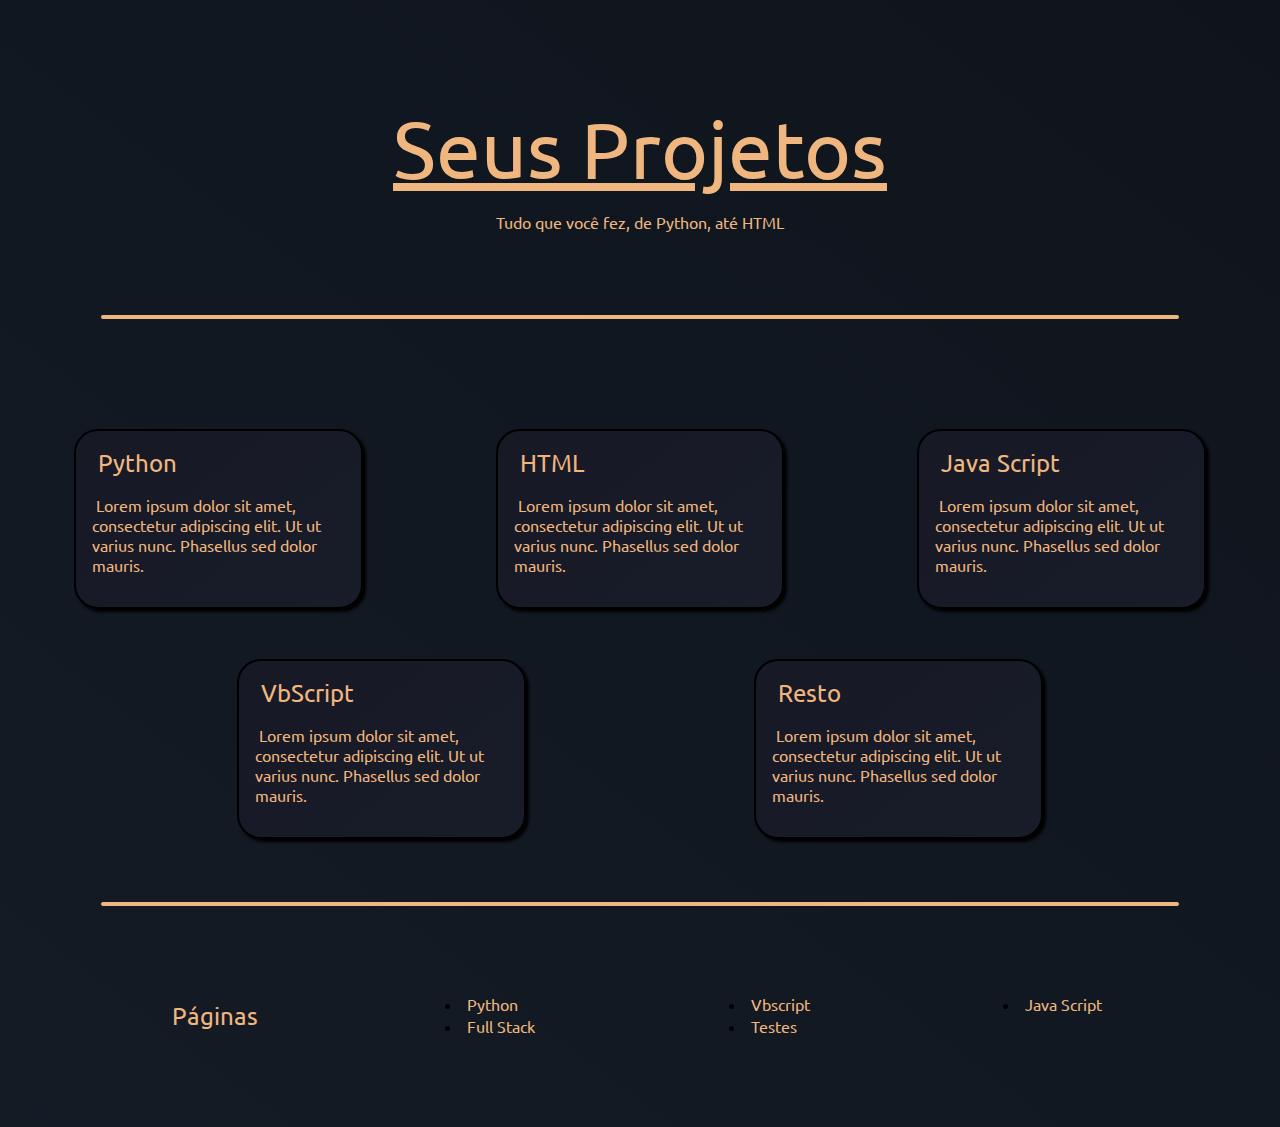
==== index.html @ 268765d9 "Add files via upload" ====
<!DOCTYPE html>
<html lang="por-BR">
<head>
    <meta charset="UTF-8">
    <meta name="viewport" content="width=device-width, initial-scale=1.0">
    <link rel="icon" type="image/png" href="images/logo.png">
    <link rel="stylesheet" href="css/index.css">
    <link rel="preconnect" href="https://fonts.googleapis.com">
    <link rel="preconnect" href="https://fonts.gstatic.com" crossorigin>
    <link href="https://fonts.googleapis.com/css2?family=Ubuntu&display=swap" rel="stylesheet">
    <title>Projetos</title>
</head>
<body>
    <div class="container">

        <header>
            <p class="Overall-Title">Seus Projetos</p>
            <p class="Subtitle">Tudo que você fez, de Python, até HTML</p>
        </header>

        <hr class="Horizontal-Line">

        <div class="night">
            <div class="shooting_star"></div>
            <div class="shooting_star"></div>
            <div class="shooting_star"></div>
            <div class="shooting_star"></div>
            <div class="shooting_star"></div>
            <div class="shooting_star"></div>
            <div class="shooting_star"></div>
            <div class="shooting_star"></div>
            <div class="shooting_star"></div>
            <div class="shooting_star"></div>
            <div class="shooting_star"></div>
            <div class="shooting_star"></div>
            <div class="shooting_star"></div>
            <div class="shooting_star"></div>
            <div class="shooting_star"></div>
            <div class="shooting_star"></div>
            <div class="shooting_star"></div>
            <div class="shooting_star"></div>
            <div class="shooting_star"></div>
            <div class="shooting_star"></div>
        </div>

        

        <div class="Content-One">
            <section class="tipes">
                <a href="python.html" class="AT" target="blank">
                    <button class="topic">Python</button>
                </a>
                <div class="cHolder">
                    <p class="PC">&nbsp;Lorem ipsum dolor sit amet, consectetur adipiscing elit. Ut ut varius nunc. Phasellus sed dolor mauris.</p>

                </div>
            </section>
        
            <section class="tipes">
                <a href="html.html" class="AT" target="blank">
                    <button class="topic">HTML</button>
                </a>
                <div class="cHolder">
                    <p class="PC">&nbsp;Lorem ipsum dolor sit amet, consectetur adipiscing elit. Ut ut varius nunc. Phasellus sed dolor mauris.</p>

                </div>
            </section>
        
            <section class="tipes">
                <a href="javaScript.html" class="AT" target="blank">
                    <button class="topic">Java Script</button>
                </a>
                <div class="cHolder">
                    <p class="PC">&nbsp;Lorem ipsum dolor sit amet, consectetur adipiscing elit. Ut ut varius nunc. Phasellus sed dolor mauris.</p>

                </div>
            </section>
        </div>

        <div class="Content-Two">
            <section class="tipes">
                <a href="teste.html" class="AT" target="blank">
                    <button class="topic">VbScript</button>
                </a>
                <div class="cHolder">
                    <p class="PC">&nbsp;Lorem ipsum dolor sit amet, consectetur adipiscing elit. Ut ut varius nunc. Phasellus sed dolor mauris.</p>

                </div>
            </section>
        
            <section class="tipes">
                <a href="teste.html" class="AT" target="blank">
                    <button class="topic">Resto</button>
                </a>
                <div class="cHolder">
                    <p class="PC">&nbsp;Lorem ipsum dolor sit amet, consectetur adipiscing elit. Ut ut varius nunc. Phasellus sed dolor mauris.</p>

                </div>
            </section>
        </div>

        <hr class="Horizontal-Line-Two">

    <footer>
        <div class="footerDiv">
            <p class="pages">Páginas</p>

            <ul>
                <li>
                    <a href="python.html" class="footer" id="py" target="blank">
                        <button class="footerButton">Python</button>
                    </a>
                </li>
                <li>
                    <a href="html.html" class="footer" id="htt" target="blank">
                        <button class="footerButton">Full Stack</button>
                    </a>
                </li>
            </ul>
            <ul>
                <li>
                    <a href="vbs.html" class="footer" id="vb" target="blank">
                        <button class="footerButton">Vbscript</button>
                    </a>
                </li>
                <li>
                    <a href="teste.html" class="footer" id="te" target="blank">
                        <button class="footerButton">Testes</button>
                    </a>
                </li>
            </ul>
            <ul>
                <li>
                    <a href="teste.html" class="footer" id="te" target="blank">
                        <button class="footerButton">Java Script</button>
                    </a>
                </li>
            </ul>
        </div>
    </footer>
    </div>
</body>
</html>
---- css/index.css ----
body {
  background: linear-gradient(37deg, #1b2735, #090a0f);
  background-size: 400% 400%;
  animation: gradient 15s ease infinite;
  display: flex;
  align-items: center;
  scroll-behavior: smooth;
}

.night {
  display: flex;
  transform: rotateZ(40deg);
  opacity: .4;
  z-index: -1;
}

.shooting_star {
  position: absolute;
  left: 50%;
  top: 50%;
  height: 2px;
  background: linear-gradient(-45deg, #5f91ff, rgba(0, 0, 255, 0));
  border-radius: 999px;
  filter: drop-shadow(0 0 6px #699bff);
  -webkit-animation: tail 3000ms ease-in-out infinite, shooting 3000ms ease-in-out infinite;
          animation: tail 3000ms ease-in-out infinite, shooting 3000ms ease-in-out infinite;
}
.shooting_star::before {
  content: "";
  position: absolute;
  top: calc(50% - 1px);
  right: 0;
  height: 2px;
  background: linear-gradient(-45deg, rgba(0, 0, 255, 0), #5f91ff, rgba(0, 0, 255, 0));
  transform: translateX(50%) rotateZ(45deg);
  -webkit-animation: shining 3000ms ease-in-out infinite;
          animation: shining 3000ms ease-in-out infinite;
}
.shooting_star::after {
  content: "";
  position: absolute;
  top: calc(50% - 1px);
  right: 0;
  height: 2px;
  background: linear-gradient(-45deg, rgba(0, 0, 255, 0), #5f91ff, rgba(0, 0, 255, 0));
  transform: translateX(50%) rotateZ(45deg);
  -webkit-animation: shining 3000ms ease-in-out infinite;
          animation: shining 3000ms ease-in-out infinite;
  transform: translateX(50%) rotateZ(-45deg);
}
.shooting_star:nth-child(1) {
  top: calc(50% - 52px);
  left: calc(50% - 172px);
  -webkit-animation-delay: 3007ms;
          animation-delay: 3007ms;
}
.shooting_star:nth-child(1)::before, .shooting_star:nth-child(1)::after {
  -webkit-animation-delay: 3007ms;
          animation-delay: 3007ms;
}
.shooting_star:nth-child(2) {
  top: calc(50% - -115px);
  left: calc(50% - 108px);
  -webkit-animation-delay: 8607ms;
          animation-delay: 8607ms;
}
.shooting_star:nth-child(2)::before, .shooting_star:nth-child(2)::after {
  -webkit-animation-delay: 8607ms;
          animation-delay: 8607ms;
}
.shooting_star:nth-child(3) {
  top: calc(50% - 126px);
  left: calc(50% - 79px);
  -webkit-animation-delay: 9381ms;
          animation-delay: 9381ms;
}
.shooting_star:nth-child(3)::before, .shooting_star:nth-child(3)::after {
  -webkit-animation-delay: 9381ms;
          animation-delay: 9381ms;
}
.shooting_star:nth-child(4) {
  top: calc(50% - 174px);
  left: calc(50% - 201px);
  -webkit-animation-delay: 736ms;
          animation-delay: 736ms;
}
.shooting_star:nth-child(4)::before, .shooting_star:nth-child(4)::after {
  -webkit-animation-delay: 736ms;
          animation-delay: 736ms;
}
.shooting_star:nth-child(5) {
  top: calc(50% - -85px);
  left: calc(50% - 98px);
  -webkit-animation-delay: 9724ms;
          animation-delay: 9724ms;
}
.shooting_star:nth-child(5)::before, .shooting_star:nth-child(5)::after {
  -webkit-animation-delay: 9724ms;
          animation-delay: 9724ms;
}
.shooting_star:nth-child(6) {
  top: calc(50% - 7px);
  left: calc(50% - 247px);
  -webkit-animation-delay: 8599ms;
          animation-delay: 8599ms;
}
.shooting_star:nth-child(6)::before, .shooting_star:nth-child(6)::after {
  -webkit-animation-delay: 8599ms;
          animation-delay: 8599ms;
}
.shooting_star:nth-child(7) {
  top: calc(50% - -152px);
  left: calc(50% - 262px);
  -webkit-animation-delay: 1158ms;
          animation-delay: 1158ms;
}
.shooting_star:nth-child(7)::before, .shooting_star:nth-child(7)::after {
  -webkit-animation-delay: 1158ms;
          animation-delay: 1158ms;
}
.shooting_star:nth-child(8) {
  top: calc(50% - 67px);
  left: calc(50% - 228px);
  -webkit-animation-delay: 938ms;
          animation-delay: 938ms;
}
.shooting_star:nth-child(8)::before, .shooting_star:nth-child(8)::after {
  -webkit-animation-delay: 938ms;
          animation-delay: 938ms;
}
.shooting_star:nth-child(9) {
  top: calc(50% - -53px);
  left: calc(50% - 180px);
  -webkit-animation-delay: 6282ms;
          animation-delay: 6282ms;
}
.shooting_star:nth-child(9)::before, .shooting_star:nth-child(9)::after {
  -webkit-animation-delay: 6282ms;
          animation-delay: 6282ms;
}
.shooting_star:nth-child(10) {
  top: calc(50% - -24px);
  left: calc(50% - 36px);
  -webkit-animation-delay: 377ms;
          animation-delay: 377ms;
}
.shooting_star:nth-child(10)::before, .shooting_star:nth-child(10)::after {
  -webkit-animation-delay: 377ms;
          animation-delay: 377ms;
}
.shooting_star:nth-child(11) {
  top: calc(50% - 21px);
  left: calc(50% - 101px);
  -webkit-animation-delay: 4394ms;
          animation-delay: 4394ms;
}
.shooting_star:nth-child(11)::before, .shooting_star:nth-child(11)::after {
  -webkit-animation-delay: 4394ms;
          animation-delay: 4394ms;
}
.shooting_star:nth-child(12) {
  top: calc(50% - 120px);
  left: calc(50% - 119px);
  -webkit-animation-delay: 2803ms;
          animation-delay: 2803ms;
}
.shooting_star:nth-child(12)::before, .shooting_star:nth-child(12)::after {
  -webkit-animation-delay: 2803ms;
          animation-delay: 2803ms;
}
.shooting_star:nth-child(13) {
  top: calc(50% - -171px);
  left: calc(50% - 93px);
  -webkit-animation-delay: 8169ms;
          animation-delay: 8169ms;
}
.shooting_star:nth-child(13)::before, .shooting_star:nth-child(13)::after {
  -webkit-animation-delay: 8169ms;
          animation-delay: 8169ms;
}
.shooting_star:nth-child(14) {
  top: calc(50% - 142px);
  left: calc(50% - 7px);
  -webkit-animation-delay: 9945ms;
          animation-delay: 9945ms;
}
.shooting_star:nth-child(14)::before, .shooting_star:nth-child(14)::after {
  -webkit-animation-delay: 9945ms;
          animation-delay: 9945ms;
}
.shooting_star:nth-child(15) {
  top: calc(50% - -99px);
  left: calc(50% - 231px);
  -webkit-animation-delay: 8899ms;
          animation-delay: 8899ms;
}
.shooting_star:nth-child(15)::before, .shooting_star:nth-child(15)::after {
  -webkit-animation-delay: 8899ms;
          animation-delay: 8899ms;
}
.shooting_star:nth-child(16) {
  top: calc(50% - -179px);
  left: calc(50% - 84px);
  -webkit-animation-delay: 3430ms;
          animation-delay: 3430ms;
}
.shooting_star:nth-child(16)::before, .shooting_star:nth-child(16)::after {
  -webkit-animation-delay: 3430ms;
          animation-delay: 3430ms;
}
.shooting_star:nth-child(17) {
  top: calc(50% - -11px);
  left: calc(50% - 258px);
  -webkit-animation-delay: 164ms;
          animation-delay: 164ms;
}
.shooting_star:nth-child(17)::before, .shooting_star:nth-child(17)::after {
  -webkit-animation-delay: 164ms;
          animation-delay: 164ms;
}
.shooting_star:nth-child(18) {
  top: calc(50% - 95px);
  left: calc(50% - 180px);
  -webkit-animation-delay: 7026ms;
          animation-delay: 7026ms;
}
.shooting_star:nth-child(18)::before, .shooting_star:nth-child(18)::after {
  -webkit-animation-delay: 7026ms;
          animation-delay: 7026ms;
}
.shooting_star:nth-child(19) {
  top: calc(50% - 12px);
  left: calc(50% - 56px);
  -webkit-animation-delay: 6170ms;
          animation-delay: 6170ms;
}
.shooting_star:nth-child(19)::before, .shooting_star:nth-child(19)::after {
  -webkit-animation-delay: 6170ms;
          animation-delay: 6170ms;
}
.shooting_star:nth-child(20) {
  top: calc(50% - 60px);
  left: calc(50% - 147px);
  -webkit-animation-delay: 2896ms;
          animation-delay: 2896ms;
}
.shooting_star:nth-child(20)::before, .shooting_star:nth-child(20)::after {
  -webkit-animation-delay: 2896ms;
          animation-delay: 2896ms;
}

@-webkit-keyframes tail {
  0% {
    width: 0;
  }
  30% {
    width: 200px;
  }
  100% {
    width: 0;
  }
}

@keyframes tail {
  0% {
    width: 0;
  }
  30% {
    width: 100px;
  }
  100% {
    width: 0;
  }
}
@-webkit-keyframes shining {
  0% {
    width: 0;
  }
  50% {
    width: 30px;
  }
  100% {
    width: 0;
  }
}
@keyframes shining {
  0% {
    width: 0;
  }
  50% {
    width: 30px;
  }
  100% {
    width: 0;
  }
}
@-webkit-keyframes shooting {
  0% {
    transform: translateX(0);
  }
  100% {
    transform: translateX(300px);
  }
}
@keyframes shooting {
  0% {
    transform: translateX(0);
  }
  100% {
    transform: translateX(300px);
  }
}
@-webkit-keyframes sky {
  0% {
    transform: rotate(45deg);
  }
  100% {
    transform: rotate(405deg);
  }
}
@keyframes sky {
  0% {
    transform: rotate(45deg);
  }
  100% {
    transform: rotate(405deg);
  }
}
  
  
div.container{
    display: grid;
    grid-template-columns: auto;
    grid-template-rows: auto auto auto auto auto auto auto;
    grid-template-areas: 
                         "Title"
                         "Horizontal-Line"
                         "Stars"
                         "Content-One"
                         "Content-Two"
                         "Horizontal-Line-Two"
                         "Footer";
}

p{
    color: #F0B67F;
    font-family: 'Ubuntu', sans-serif;
}

.night{
  grid-area: Stars;
}

hr{
    display: flex;
    justify-content: center;

    width: 85%;
    
    border: 2px solid #F0B67F;
    border-radius: 5px;
}

button{
    color: #F0B67F;
    font-family: 'Ubuntu', sans-serif;

    background-color: inherit;

    border: 0px;
}

header{
    grid-area: Title;
    margin-top: 1%;
}

p.Overall-Title{
    font-size: 5rem;
    text-align: center;

    text-decoration: underline;
}

p.Subtitle{
    text-align: center;

    margin-top: -4rem;
    margin-bottom: 6%;
}

hr.Horizantal-Line{
    grid-area: Horizontal-Line;
}

div.Content-One{
    grid-area: Content-One;

    display: flex;
    justify-content: space-around;

    margin-top: 4%;
    flex-wrap: wrap;
}

div.Content-Two{
    grid-area: Content-Two;

    display: flex;
    justify-content: space-evenly;
    flex-wrap: wrap;
}

.cHolder img{
    margin: 0 auto;
}

#python{
    height: 4rem;
}

section.tipes{
    transition: 0.7s;

    border: 2px solid black;
    border-radius: 1.5rem;

    padding: 1rem;
    margin-top: 4%;

    width: 20%;

    box-shadow: 3px 3px 3px black;
    flex-wrap: wrap;

    background: linear-gradient(-37deg, #1b2735, #171925);
    background-size: 400% 400%;
    animation: gradient 15s ease infinite;

}

@keyframes gradient {
  0% {
    background-position: 0% 50%;
  }
  50% {
    background-position: 100% 50%;
  }
  100% {
    background-position: 0% 50%;
  }
}

section.tipes:hover{
    transition: 0.7s;

    box-shadow: 6px 6px 7px black;

}

hr.Horizontal-Line-Two{
    margin-top: 5%;
    grid-area: Horizontal-Line-Two;
}

.topic{
    transition: 0.7s;

    font-size: 1.5rem;
}

.topic:hover{
    transition: 0.7s;
    transform: scale(1.02, 1.02);
    transform: translateX(0.5rem);
}

footer{
    grid-area: Footer;

    margin-top: 5%;
    margin-bottom: 5%;

    height: 10%;
}

div.footerDiv{
    display: flex;
    justify-content: space-evenly;

    background-color: inherit;

    border-radius: 8px;
}

p.pages{
    font-size: 1.5rem;
}

button.footerButton{
    transition: 0.7s;

    background-color: inherit;
    border-width: 0px;

    font-size: 1rem;
}

button.footerButton:hover{
    transition: 0.7s;
    transform: scale(1.02, 1.02);
    transform: translateX(0.5rem);
}

@media screen and (min-width: 500px) and (max-width: 900px) {
    section.tipes{
        width: auto;
    }

    .night{
      width: 85%;
    }
}

@media screen and (min-width: 0px) and (max-width:499px) {
    .Content-One{
        flex-direction: column;
    }
    .Content-Two{
        flex-direction: column;
    }
    section.tipes{
        width: auto;
    }
    p.pages{
        font-size: 1rem ;
    }
    button.footerButton{
        font-size: 0.8rem;
    }

    .night{
      width: 25%;
    }
}
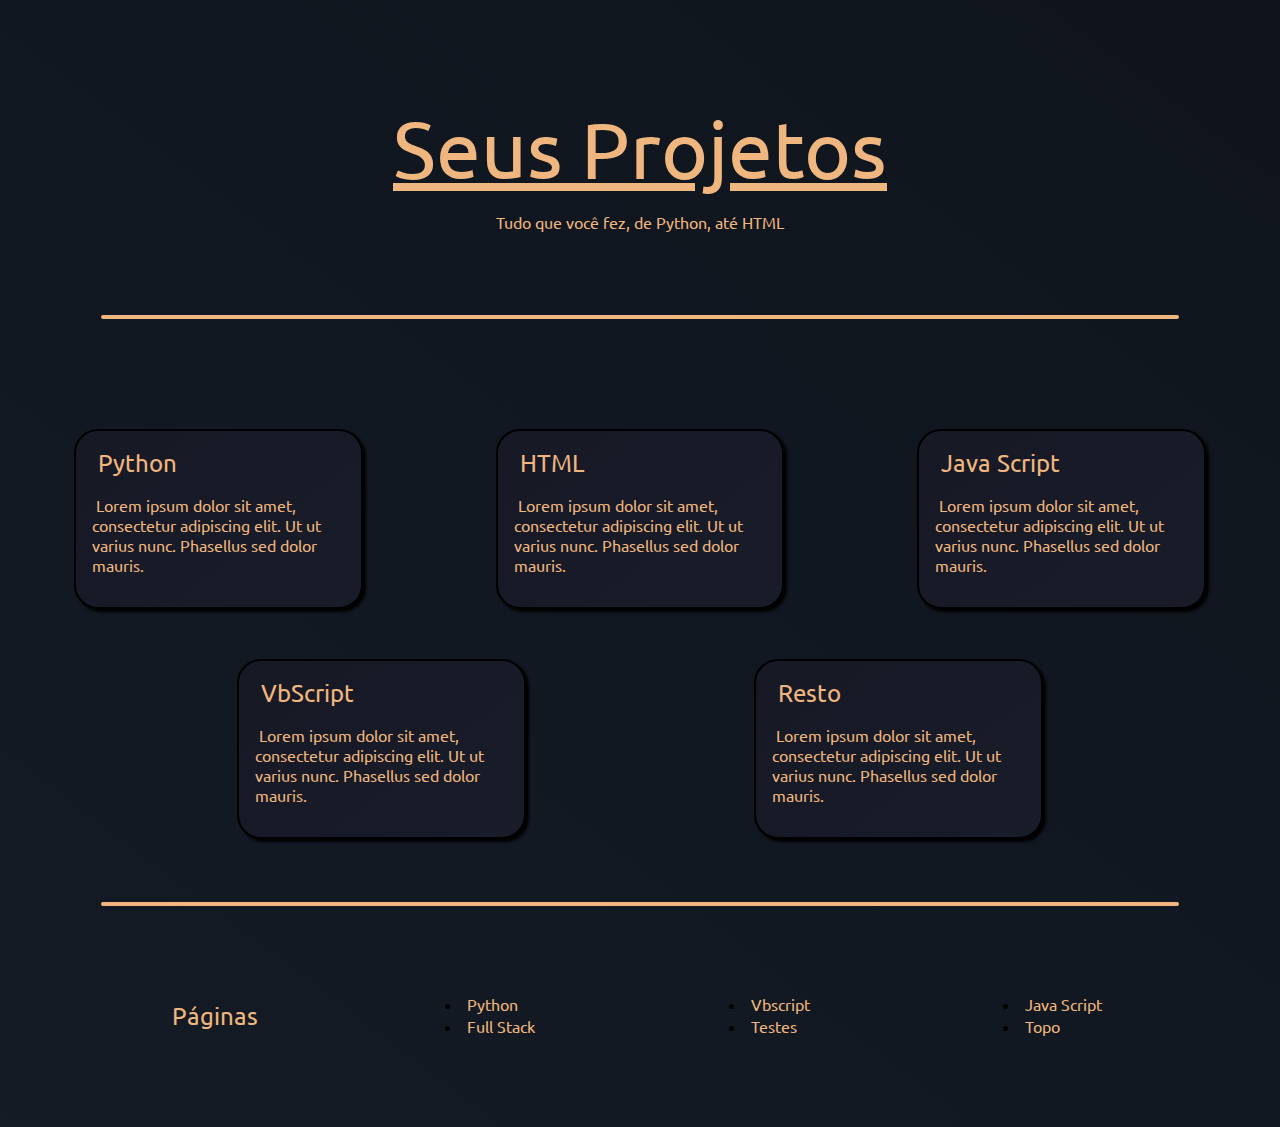
==== commit cfebb5f8: "Update index.html" ====
--- a/index.html
+++ b/index.html
@@ -131,8 +131,13 @@
             </ul>
             <ul>
                 <li>
-                    <a href="teste.html" class="footer" id="te" target="blank">
+                    <a href="javascript.html" class="footer" id="js" target="blank">
                         <button class="footerButton">Java Script</button>
+                    </a>
+                </li>
+                <li>
+                    <a href="#" class="footer" id="top" target="blank">
+                        <button class="footerButton">Topo</button>
                     </a>
                 </li>
             </ul>
@@ -140,4 +145,4 @@
     </footer>
     </div>
 </body>
-</html> +</html> 
--- a/css/index.css
+++ b/css/index.css
@@ -10,7 +10,7 @@
 .night {
   display: flex;
   transform: rotateZ(40deg);
-  opacity: .4;
+  opacity: .9;
   z-index: -1;
 }
 
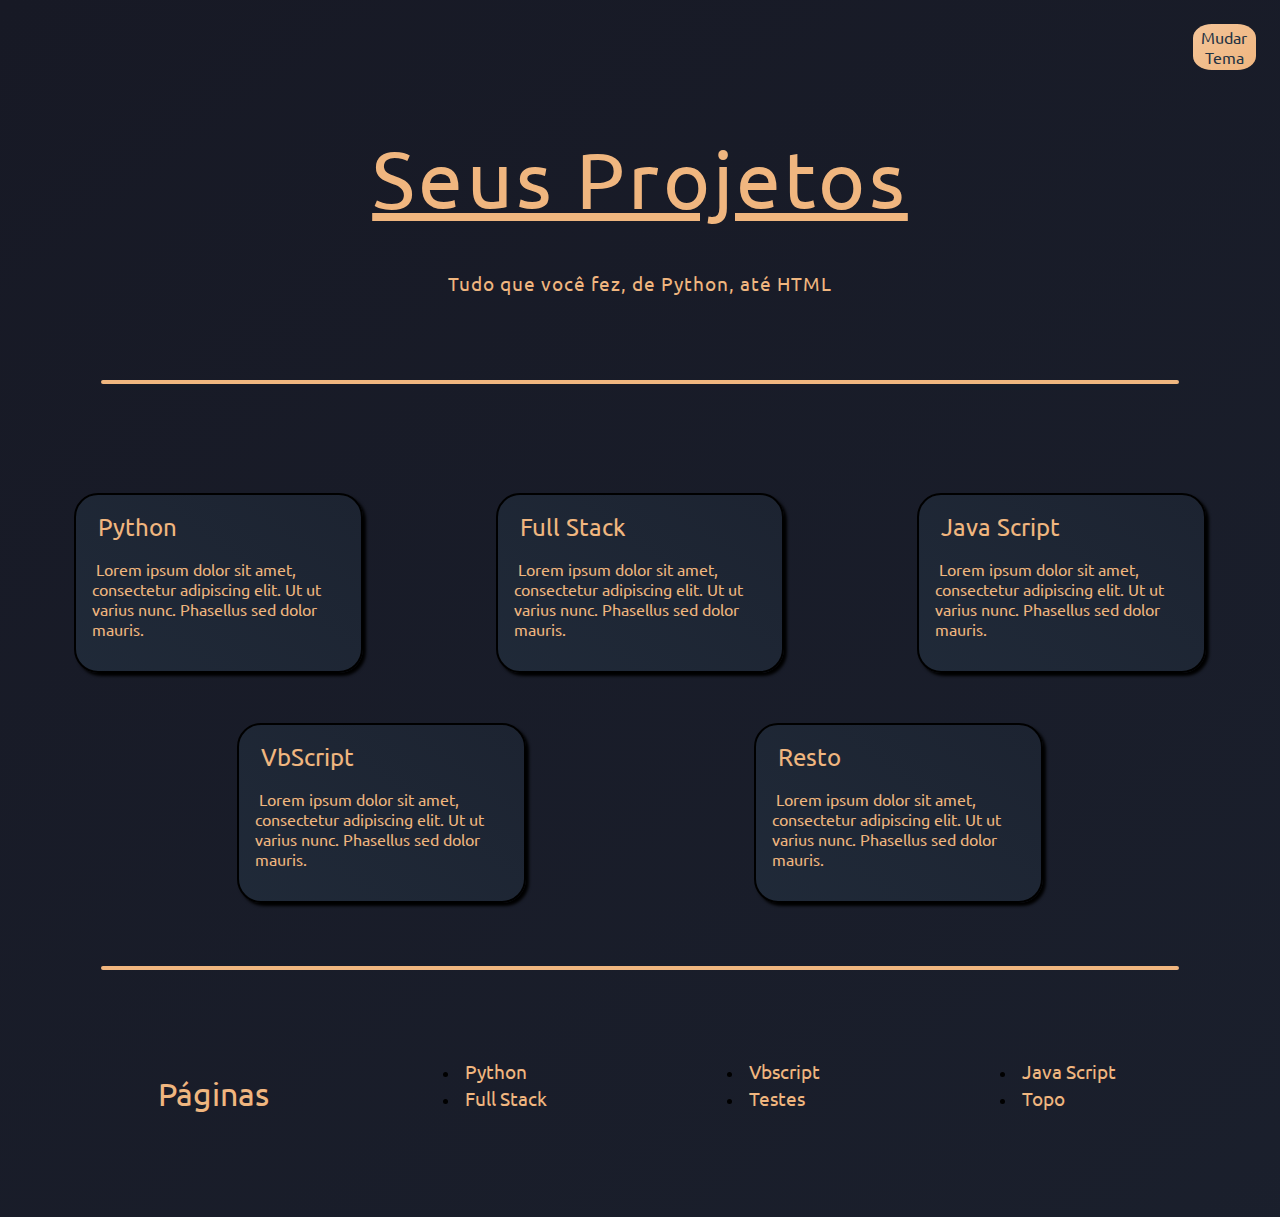
==== commit 2e4339ec: "Change theme" ====
--- a/index.html
+++ b/index.html
@@ -5,13 +5,19 @@
     <meta name="viewport" content="width=device-width, initial-scale=1.0">
     <link rel="icon" type="image/png" href="images/logo.png">
     <link rel="stylesheet" href="css/index.css">
+    <link rel="stylesheet" href=""data-href="css/temes.css" id="cores">
     <link rel="preconnect" href="https://fonts.googleapis.com">
     <link rel="preconnect" href="https://fonts.gstatic.com" crossorigin>
+    <script src="js/theme.js" async></script>
     <link href="https://fonts.googleapis.com/css2?family=Ubuntu&display=swap" rel="stylesheet">
     <title>Projetos</title>
 </head>
-<body>
+<body data-theme="dark">
     <div class="container">
+
+        <section class="theme">
+            <button id="theme-toggler">Mudar Tema</button>
+        </section>
 
         <header>
             <p class="Overall-Title">Seus Projetos</p>
@@ -45,8 +51,8 @@
 
         
 
-        <div class="Content-One">
-            <section class="tipes">
+        <div class="Content-One" id="one">
+            <section class="tipes" name="all">
                 <a href="python.html" class="AT" target="blank">
                     <button class="topic">Python</button>
                 </a>
@@ -56,9 +62,9 @@
                 </div>
             </section>
         
-            <section class="tipes">
+            <section class="tipes" name="all">
                 <a href="html.html" class="AT" target="blank">
-                    <button class="topic">HTML</button>
+                    <button class="topic">Full Stack</button>
                 </a>
                 <div class="cHolder">
                     <p class="PC">&nbsp;Lorem ipsum dolor sit amet, consectetur adipiscing elit. Ut ut varius nunc. Phasellus sed dolor mauris.</p>
@@ -66,7 +72,7 @@
                 </div>
             </section>
         
-            <section class="tipes">
+            <section class="tipes" name="all">
                 <a href="javaScript.html" class="AT" target="blank">
                     <button class="topic">Java Script</button>
                 </a>
@@ -77,8 +83,8 @@
             </section>
         </div>
 
-        <div class="Content-Two">
-            <section class="tipes">
+        <div class="Content-Two" id="two">
+            <section class="tipes" name="all">
                 <a href="teste.html" class="AT" target="blank">
                     <button class="topic">VbScript</button>
                 </a>
@@ -88,7 +94,7 @@
                 </div>
             </section>
         
-            <section class="tipes">
+            <section class="tipes" id="last" name="all">
                 <a href="teste.html" class="AT" target="blank">
                     <button class="topic">Resto</button>
                 </a>
@@ -136,7 +142,7 @@
                     </a>
                 </li>
                 <li>
-                    <a href="#" class="footer" id="top" target="blank">
+                    <a href="#" class="footer" id="top">
                         <button class="footerButton">Topo</button>
                     </a>
                 </li>
--- a/css/index.css
+++ b/css/index.css
@@ -1,13 +1,51 @@
+*{
+    scroll-behavior: smooth;
+    transition: 0.2s;
+}
+
+html [data-theme='dark'] {
+    --background: #243242, #171925;
+    --star: #5f91ff, rgba(0, 0, 255, 0);
+    --button: #F0B67F, #f3c499;
+    --button-color: #243242;
+    --color: #F0B67F;
+}
+
+html [data-theme='light'] {
+    --background: #ae2012, #bb3e03;
+    --star: #5f91ff, rgba(0, 0, 255, 0);
+    --button: #F0B67F, #c79a6f;
+    --button-color: #fff;
+    --color: #94d2bd;
+}
+
 body {
-  background: linear-gradient(37deg, #1b2735, #090a0f);
+  background: linear-gradient(-37deg, var(--background));
   background-size: 400% 400%;
-  animation: gradient 15s ease infinite;
+  animation: gradient 10s ease infinite;
   display: flex;
   align-items: center;
-  scroll-behavior: smooth;
-}
+}
+
+div.container{
+    display: grid;
+    grid-template-columns: auto;
+    grid-template-rows: auto auto auto auto auto auto auto auto;
+    grid-template-areas: 
+                         "Theme"
+                         "Title"
+                         "Horizontal-Line"
+                         "Stars"
+                         "Content-One"
+                         "Content-Two"
+                         "Horizontal-Line-Two"
+                         "Footer";
+}
+
+
 
 .night {
+  grid-area: Stars;
   display: flex;
   transform: rotateZ(40deg);
   opacity: .9;
@@ -19,7 +57,7 @@
   left: 50%;
   top: 50%;
   height: 2px;
-  background: linear-gradient(-45deg, #5f91ff, rgba(0, 0, 255, 0));
+  background: linear-gradient(-45deg, var(--star));
   border-radius: 999px;
   filter: drop-shadow(0 0 6px #699bff);
   -webkit-animation: tail 3000ms ease-in-out infinite, shooting 3000ms ease-in-out infinite;
@@ -46,7 +84,7 @@
   transform: translateX(50%) rotateZ(45deg);
   -webkit-animation: shining 3000ms ease-in-out infinite;
           animation: shining 3000ms ease-in-out infinite;
-  transform: translateX(50%) rotateZ(-45deg);
+          transform: translateX(50%) rotateZ(-45deg);
 }
 .shooting_star:nth-child(1) {
   top: calc(50% - 52px);
@@ -326,30 +364,13 @@
     transform: rotate(405deg);
   }
 }
-  
-  
-div.container{
-    display: grid;
-    grid-template-columns: auto;
-    grid-template-rows: auto auto auto auto auto auto auto;
-    grid-template-areas: 
-                         "Title"
-                         "Horizontal-Line"
-                         "Stars"
-                         "Content-One"
-                         "Content-Two"
-                         "Horizontal-Line-Two"
-                         "Footer";
-}
 
 p{
-    color: #F0B67F;
+    color: var(--color);
     font-family: 'Ubuntu', sans-serif;
 }
 
-.night{
-  grid-area: Stars;
-}
+
 
 hr{
     display: flex;
@@ -357,17 +378,38 @@
 
     width: 85%;
     
-    border: 2px solid #F0B67F;
+    border: 2px solid var(--color);
     border-radius: 5px;
 }
 
 button{
-    color: #F0B67F;
+    color: var(--color);
     font-family: 'Ubuntu', sans-serif;
 
     background-color: inherit;
 
     border: 0px;
+}
+
+section.theme{
+  grid-area: Theme;
+  background: inherit;
+  display: flex;
+  justify-content: end;
+}
+
+#theme-toggler{
+  background: linear-gradient(-37deg, var(--button));
+  border-style: solid 1px var(--button);
+  border-radius: 30%;
+
+  color: var(--button-color);
+  font-size: 1rem;
+
+  width: 5%;
+
+  margin: 1rem 1rem -2rem auto;
+  padding: 0.2rem 0.5rem;
 }
 
 header{
@@ -377,15 +419,18 @@
 
 p.Overall-Title{
     font-size: 5rem;
+    letter-spacing: 0.2rem;
+
     text-align: center;
-
     text-decoration: underline;
 }
 
 p.Subtitle{
     text-align: center;
-
-    margin-top: -4rem;
+    letter-spacing: 1px;
+    font-size: 1.2rem;
+
+    margin-top: -2.2rem;
     margin-bottom: 6%;
 }
 
@@ -433,7 +478,7 @@
     box-shadow: 3px 3px 3px black;
     flex-wrap: wrap;
 
-    background: linear-gradient(-37deg, #1b2735, #171925);
+    background: linear-gradient(37deg, var(--background));
     background-size: 400% 400%;
     animation: gradient 15s ease infinite;
 
@@ -454,9 +499,10 @@
 section.tipes:hover{
     transition: 0.7s;
 
-    box-shadow: 6px 6px 7px black;
-
-}
+    box-shadow: 6px 6px 7px #000000;
+
+}
+
 
 hr.Horizontal-Line-Two{
     margin-top: 5%;
@@ -473,6 +519,7 @@
     transition: 0.7s;
     transform: scale(1.02, 1.02);
     transform: translateX(0.5rem);
+    letter-spacing: 1px;
 }
 
 footer{
@@ -494,7 +541,7 @@
 }
 
 p.pages{
-    font-size: 1.5rem;
+    font-size: 2rem;
 }
 
 button.footerButton{
@@ -503,27 +550,38 @@
     background-color: inherit;
     border-width: 0px;
 
-    font-size: 1rem;
+    font-size: 1.2rem;
 }
 
 button.footerButton:hover{
     transition: 0.7s;
     transform: scale(1.02, 1.02);
     transform: translateX(0.5rem);
-}
-
-@media screen and (min-width: 500px) and (max-width: 900px) {
+    letter-spacing: 0.1px;
+}
+
+@media screen and (min-width: 500px) and (max-width: 960px) {
     section.tipes{
         width: auto;
+        margin-top: 4rem;
+    }
+
+    #last{
+      margin-bottom: 3rem;
     }
 
     .night{
-      width: 85%;
-    }
-}
-
-@media screen and (min-width: 0px) and (max-width:499px) {
-    .Content-One{
+      width: 70%;
+    }
+
+}
+
+@media screen and (min-width: 390px) and (max-width:499px) {
+  .Subtitle{
+    letter-spacing: 0.5px;
+  }  
+  
+  .Content-One{
         flex-direction: column;
     }
     .Content-Two{
@@ -531,7 +589,13 @@
     }
     section.tipes{
         width: auto;
-    }
+        margin-top: 3rem;
+    }
+
+    #last{
+      margin-bottom: 3rem;
+    }
+
     p.pages{
         font-size: 1rem ;
     }
@@ -540,6 +604,49 @@
     }
 
     .night{
-      width: 25%;
-    }
-}
+        width: 7%;
+        position: absolute;
+        left: 2%;
+        top: 2%;
+      }
+      .Overall-Title{
+        font-size: 1rem;
+      }
+}
+
+@media screen and (min-width: 0px) and (max-width:369px) {
+  .Subtitle{
+    letter-spacing: 0.2px;
+  }  
+  .Content-One{
+      flex-direction: column;
+  }
+  .Content-Two{
+      flex-direction: column;
+  }
+  section.tipes{
+      width: auto;
+      margin-top: 3rem;
+  }
+
+  #last{
+    margin-bottom: 3rem;
+  }
+  
+  p.pages{
+      font-size: 1rem ;
+  }
+  button.footerButton{
+      font-size: 0.8rem;
+  }
+
+  .night{
+      width: 3%;
+      position: absolute;
+      left: 1%;
+      top: 1%;
+    }
+    .Overall-Title{
+      font-size: 1rem;
+    }
+}
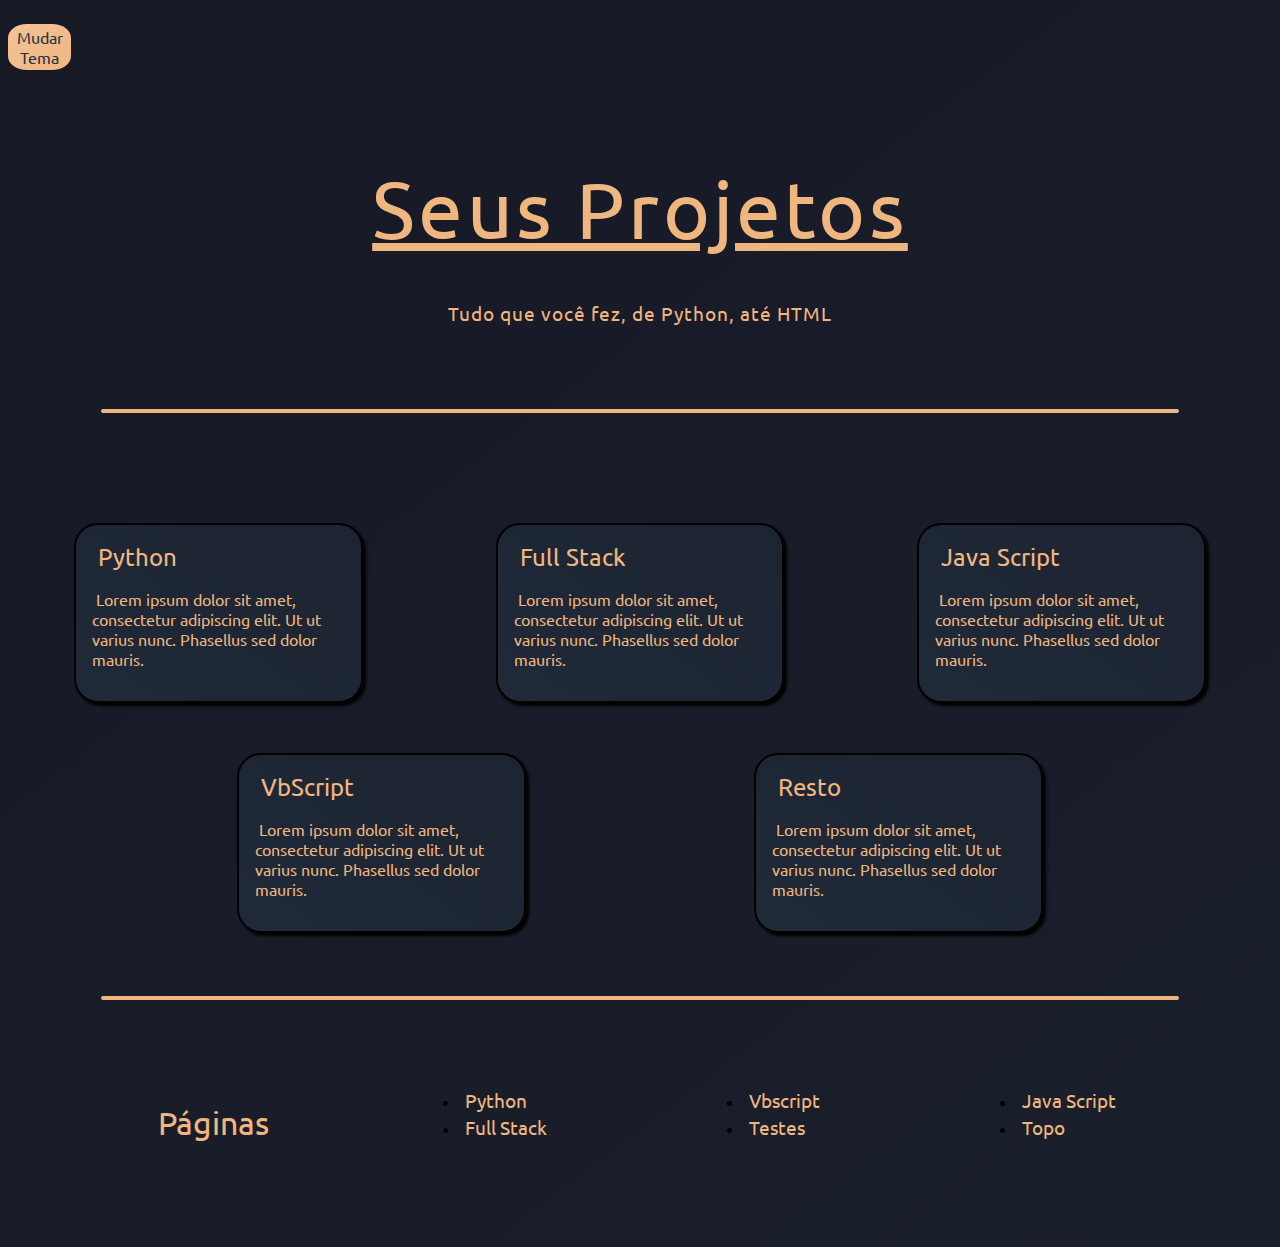
==== commit 452d4e1b: "Add files via upload" ====
--- a/index.html
+++ b/index.html
@@ -5,7 +5,7 @@
     <meta name="viewport" content="width=device-width, initial-scale=1.0">
     <link rel="icon" type="image/png" href="images/logo.png">
     <link rel="stylesheet" href="css/index.css">
-    <link rel="stylesheet" href=""data-href="css/temes.css" id="cores">
+    <link rel="stylesheet" href="" data-href="css/temes.css" id="cores">
     <link rel="preconnect" href="https://fonts.googleapis.com">
     <link rel="preconnect" href="https://fonts.gstatic.com" crossorigin>
     <script src="js/theme.js" async></script>
@@ -52,7 +52,7 @@
         
 
         <div class="Content-One" id="one">
-            <section class="tipes" name="all">
+            <section class="tipes">
                 <a href="python.html" class="AT" target="blank">
                     <button class="topic">Python</button>
                 </a>
@@ -62,7 +62,7 @@
                 </div>
             </section>
         
-            <section class="tipes" name="all">
+            <section class="tipes" >
                 <a href="html.html" class="AT" target="blank">
                     <button class="topic">Full Stack</button>
                 </a>
@@ -72,7 +72,7 @@
                 </div>
             </section>
         
-            <section class="tipes" name="all">
+            <section class="tipes">
                 <a href="javaScript.html" class="AT" target="blank">
                     <button class="topic">Java Script</button>
                 </a>
@@ -84,7 +84,7 @@
         </div>
 
         <div class="Content-Two" id="two">
-            <section class="tipes" name="all">
+            <section class="tipes">
                 <a href="teste.html" class="AT" target="blank">
                     <button class="topic">VbScript</button>
                 </a>
@@ -94,7 +94,7 @@
                 </div>
             </section>
         
-            <section class="tipes" id="last" name="all">
+            <section class="tipes" id="last">
                 <a href="teste.html" class="AT" target="blank">
                     <button class="topic">Resto</button>
                 </a>
--- a/css/index.css
+++ b/css/index.css
@@ -11,7 +11,7 @@
     --color: #F0B67F;
 }
 
-html [data-theme='light'] {
+html [data-theme="light"] {
     --background: #ae2012, #bb3e03;
     --star: #5f91ff, rgba(0, 0, 255, 0);
     --button: #F0B67F, #c79a6f;
@@ -394,8 +394,6 @@
 section.theme{
   grid-area: Theme;
   background: inherit;
-  display: flex;
-  justify-content: end;
 }
 
 #theme-toggler{
